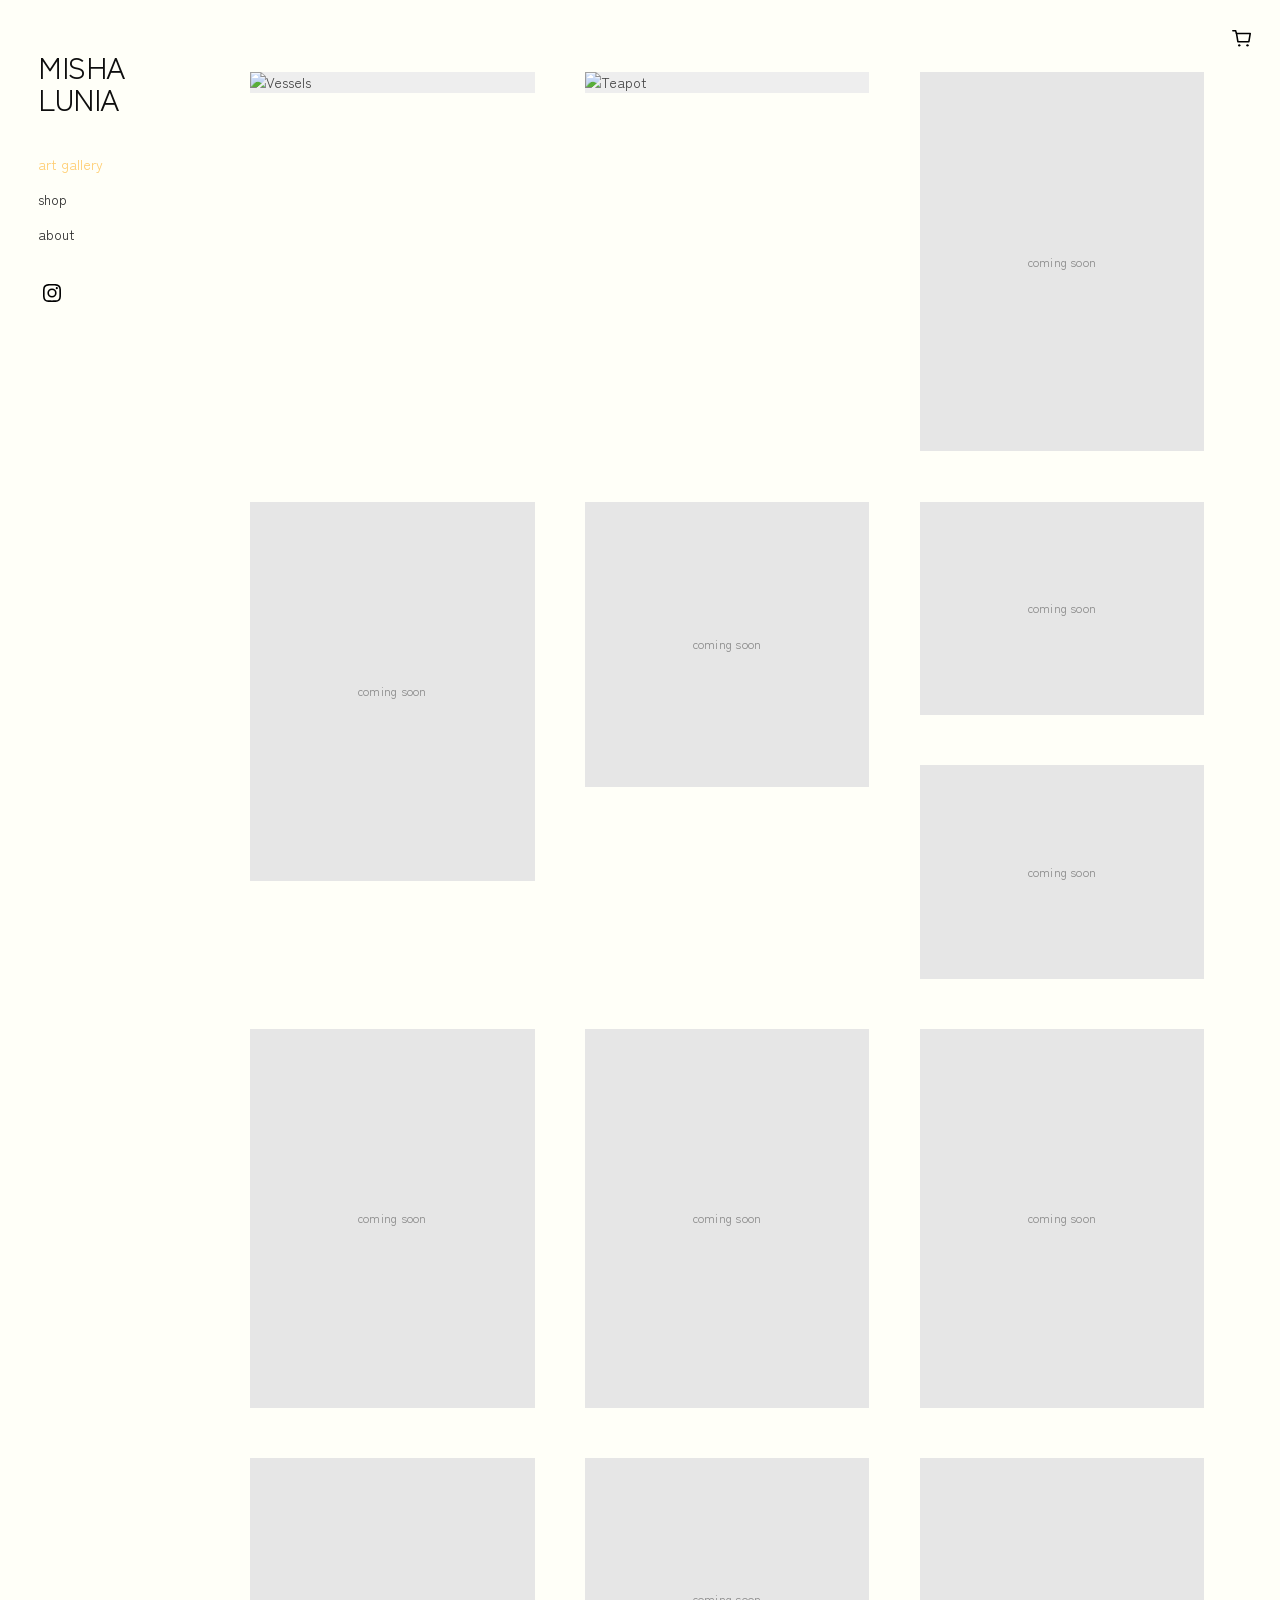
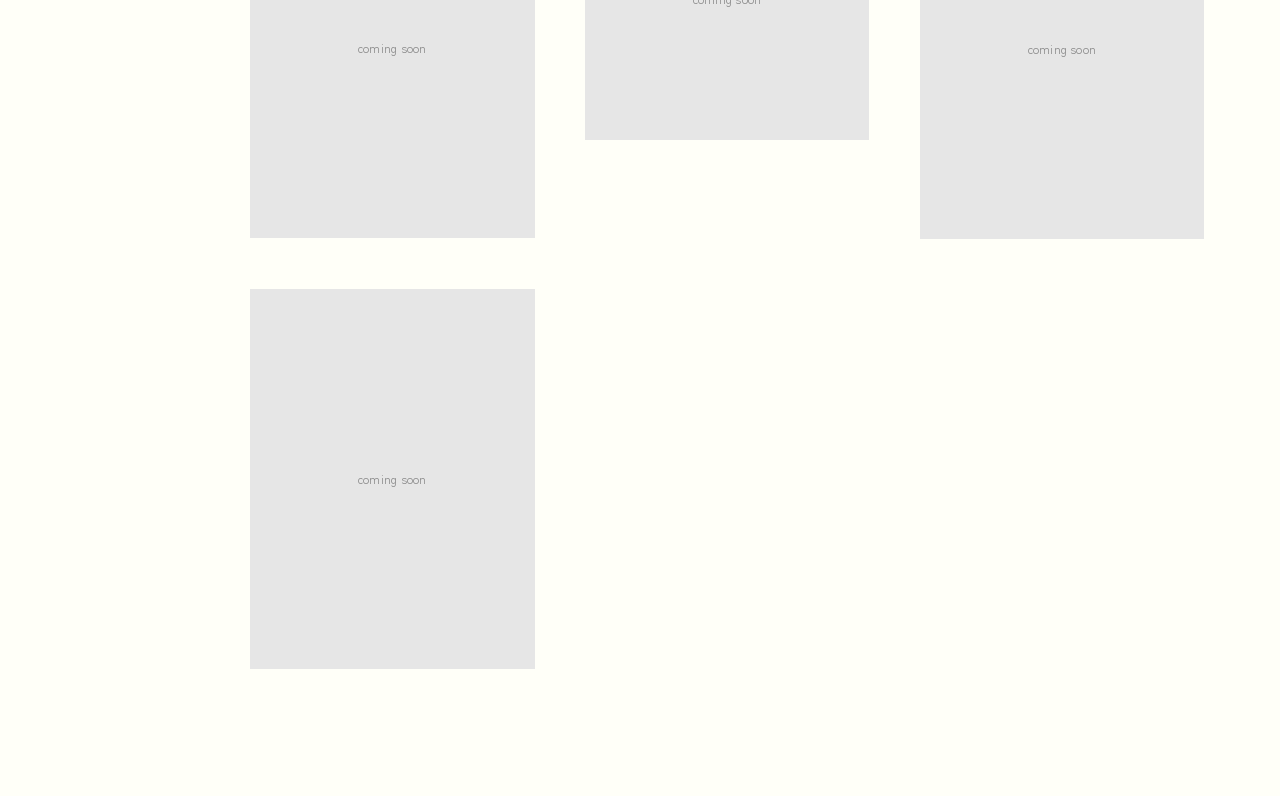
==== index.html @ adcb467d "Switch to Zen Kaku Gothic, stack the name, and loosen page spacing. Co-authored-by: Cursor <cursorag" ====
<!DOCTYPE html>
<html lang="en">
<head>
  <meta charset="utf-8" />
  <meta name="viewport" content="width=device-width, initial-scale=1" />
  <title>art gallery</title>
  <meta name="description" content="Artist site: art gallery, shop, and about." />
  <link rel="icon" href="images/favicon.png?v=2" type="image/png" />
  <link rel="stylesheet" href="css/style.css" />
  
</head>
<body class="gallery">
  <div class="site">
    <aside class="mobile-bar">
      <a href="index.html" class="logo">MISHA<br />LUNIA</a>
      <button class="hamburger" aria-label="Menu"><span></span></button>
    </aside>
    <button type="button" class="cart-btn" aria-label="Cart">
      <svg xmlns="http://www.w3.org/2000/svg" viewBox="0 0 24 24" aria-hidden="true"><path fill="none" stroke="currentColor" stroke-width="1.7" stroke-linejoin="round" d="M6 7h15l-1.5 9h-12z"/><path fill="none" stroke="currentColor" stroke-width="1.7" stroke-linecap="round" d="M6 7 5 4H2"/><circle cx="9" cy="20" r="1.3" fill="currentColor"/><circle cx="18" cy="20" r="1.3" fill="currentColor"/></svg>
    </button>
    <header class="nav-wrapper">
      <a href="index.html" class="logo">MISHA<br />LUNIA</a>
      <nav id="menu">
        <ul>
        <li class="item selected"><a href="index.html">art gallery</a></li>
        <li class="item"><a href="shop.html">shop</a></li>
        <li class="item"><a href="about.html">about</a></li>
        </ul>
      </nav>
      <div id="social" class="social_icons">
        <ul>
          <li><a class="social-icon-link" href="https://www.instagram.com/mishaisnotdeadyet/" target="_blank" rel="noopener" aria-label="Instagram"><svg xmlns="http://www.w3.org/2000/svg" viewBox="0 0 24 24" class="social-icon" aria-hidden="true"><path fill="currentColor" d="M12 2.163c3.204 0 3.584.012 4.85.07 3.252.148 4.771 1.691 4.919 4.919.058 1.265.069 1.645.069 4.849 0 3.205-.012 3.584-.069 4.849-.149 3.225-1.664 4.771-4.919 4.919-1.266.058-1.644.07-4.85.07-3.204 0-3.584-.012-4.849-.07-3.26-.149-4.771-1.699-4.919-4.92-.058-1.265-.07-1.644-.07-4.849 0-3.204.013-3.583.07-4.849.149-3.227 1.664-4.771 4.919-4.919 1.266-.057 1.645-.069 4.849-.069zM12 0C8.741 0 8.333.014 7.053.072 2.695.272.273 2.69.073 7.052.014 8.333 0 8.741 0 12c0 3.259.014 3.668.072 4.948.2 4.358 2.618 6.78 6.98 6.98C8.333 23.986 8.741 24 12 24c3.259 0 3.668-.014 4.948-.072 4.354-.2 6.782-2.618 6.979-6.98.059-1.28.073-1.689.073-4.948 0-3.259-.014-3.667-.072-4.947-.196-4.354-2.617-6.78-6.979-6.98C15.668.014 15.259 0 12 0zm0 5.838a6.162 6.162 0 100 12.324 6.162 6.162 0 000-12.324zM12 16a4 4 0 110-8 4 4 0 010 8zm6.406-11.845a1.44 1.44 0 100 2.881 1.44 1.44 0 000-2.881z"/></svg></a></li>
        </ul>
      </div>
    </header>
    <main id="content">
      <!-- TODO: replace black placeholders with real photos. Then make each
           .asset a clickable image again so the lightbox opens. -->
      <div class="masonry">
        <!-- GALLERY_START -->
        <a class="asset" href="work/vessels.html"><img src="images/gallery/vessels.png" alt="Vessels" /></a>
        <a class="asset" href="work/teapot.html"><img src="images/gallery/teapot.png" alt="Teapot" /></a>
        <div class="asset"><span class="black" style="aspect-ratio: 700 / 933"></span></div>
        <div class="asset"><span class="black" style="aspect-ratio: 700 / 933"></span></div>
        <div class="asset"><span class="black" style="aspect-ratio: 700 / 701"></span></div>
        <div class="asset"><span class="black" style="aspect-ratio: 700 / 525"></span></div>
        <div class="asset"><span class="black" style="aspect-ratio: 700 / 525"></span></div>
        <div class="asset"><span class="black" style="aspect-ratio: 700 / 933"></span></div>
        <div class="asset"><span class="black" style="aspect-ratio: 700 / 933"></span></div>
        <div class="asset"><span class="black" style="aspect-ratio: 700 / 933"></span></div>
        <div class="asset"><span class="black" style="aspect-ratio: 700 / 933"></span></div>
        <div class="asset"><span class="black" style="aspect-ratio: 700 / 693"></span></div>
        <div class="asset"><span class="black" style="aspect-ratio: 700 / 937"></span></div>
        <div class="asset"><span class="black" style="aspect-ratio: 700 / 933"></span></div>
        <!-- GALLERY_END -->
      </div>
    </main>
  </div>
  <div class="toast"></div>
  <script src="js/site.js"></script>
</body>
</html>
---- css/style.css ----
@import url("https://fonts.googleapis.com/css2?family=Zen+Kaku+Gothic+Antique:wght@400;500;700&family=Zen+Kaku+Gothic+New:wght@400;500;700&display=swap");

:root {
  --hover: #ffcd70;
  --muted: #6a6a6a;
  --text: #444;
  --logo: #0e0e0e;
  --icon: #c6c6c6;
  --sidebar: 250px;
  --bg: #fffff8;
  --font-body: "Zen Kaku Gothic New", "Avenir Next", Avenir, Helvetica, Arial, sans-serif;
  --font-heading: "Zen Kaku Gothic Antique", "Avenir Next", Avenir, Helvetica, Arial, sans-serif;
}

*,
*::before,
*::after {
  box-sizing: border-box;
  margin: 0;
  padding: 0;
}

html,
body {
  background: var(--bg);
  color: var(--text);
  font-family: var(--font-body);
  font-size: 14px;
  line-height: 1.5;
  min-height: 100%;
}

img {
  max-width: 100%;
  height: auto;
  display: block;
  vertical-align: middle;
}

a {
  color: var(--text);
  text-decoration: none;
}

a:hover {
  color: var(--hover);
}

.site {
  min-height: 100vh;
}

.nav-wrapper {
  position: fixed;
  left: 0;
  top: 0;
  width: var(--sidebar);
  height: 100vh;
  overflow: auto;
  padding: 4% 40px 60px 3%;
  background: var(--bg);
  z-index: 20;
}

.logo {
  font-family: var(--font-heading);
  font-size: 30px;
  font-weight: 400;
  color: var(--logo);
  letter-spacing: -0.5px;
  display: block;
  margin-bottom: 32px;
  line-height: 1.05;
  text-decoration: none;
}

.logo:hover {
  color: var(--logo);
}

h1,
h2,
h3,
.page-heading,
.product-card .name,
.piece-info h2 {
  font-family: var(--font-heading);
}

#menu {
  margin-top: 32px;
}

#menu ul {
  list-style: none;
}

#menu a {
  display: inline-block;
  color: #2c2c2c;
  font-weight: 400;
  font-size: 14px;
  line-height: 2;
  padding: 0.25em 0.4em 0.25em 0;
  text-decoration: none;
}

#menu a:hover,
#menu a:focus,
#menu li.selected a {
  color: var(--hover);
}

.social_icons {
  margin-top: 28px;
}

.social_icons ul {
  list-style: none;
  display: flex;
  align-items: center;
  gap: 2px;
}

.social-icon-link {
  display: flex;
  align-items: center;
  justify-content: center;
  width: 28px;
  height: 28px;
  color: #000;
}

.social-icon-link:hover {
  color: var(--hover);
}

.social-icon {
  width: 18px;
  height: 18px;
  display: block;
  overflow: visible;
}

#share_button a {
  font-family: Helvetica, Arial, sans-serif;
  font-size: 14px;
  text-transform: lowercase;
  color: var(--icon);
  padding: 0 6px;
  text-decoration: none;
}

#share_button a:hover {
  color: var(--hover);
}

.post_text {
  margin-top: 12px;
  width: 150px;
  color: var(--muted);
  font-size: 12px;
  line-height: 1.2;
}

#content {
  margin-left: var(--sidebar);
  padding: 4% 2% 6% 0;
  min-height: 100vh;
}

.store #content {
  padding-top: 64px;
}

body.content:not(.work) #content {
  padding-top: 80px;
}

body.work #content {
  padding-top: 36px;
}

body.gallery #content {
  padding-top: 72px;
}

.masonry {
  position: relative;
}

.asset {
  width: 33.333%;
  float: left;
  padding: 0 5% 5% 0;
  display: block;
  cursor: default;
  color: inherit;
  text-decoration: none;
}

.asset:has(img) {
  cursor: zoom-in;
}

.masonry::after {
  content: "";
  display: table;
  clear: both;
}

.asset img {
  width: 100%;
  background: #eee;
}

.asset .black {
  display: flex;
  align-items: center;
  justify-content: center;
  width: 100%;
  background: #e6e6e6;
  color: #888;
  font-size: 12px;
  letter-spacing: 0.02em;
}

.asset .black::after {
  content: "coming soon";
}

.piece-detail {
  scroll-margin-top: 72px;
  padding: 28px 2% 80px;
}

.piece-up {
  display: inline-block;
  background: none;
  border: 0;
  color: #2c2c2c;
  cursor: pointer;
  font-size: 14px;
  margin-bottom: 20px;
  padding: 0;
}

.piece-detail-inner {
  display: grid;
  grid-template-columns: 1.1fr 1fr;
  gap: 40px;
  align-items: start;
  max-width: 1100px;
}

.piece-detail-inner img {
  width: 100%;
}

.piece-info h2 {
  font-size: 22px;
  font-weight: 400;
  color: #111;
  margin-bottom: 12px;
}

.piece-info p {
  color: var(--text);
}

.work-page {
  max-width: 720px;
  margin: 0 auto;
  padding: 28px 16px 60px;
  text-align: center;
}

.work-page img {
  width: 72%;
  max-width: 520px;
  margin: 0 auto 20px;
}

.work-page h1 {
  font-size: 22px;
  font-weight: 400;
  color: #111;
  margin-bottom: 12px;
}

.work-page .work-copy {
  max-width: 520px;
  margin: 0 auto 32px;
}

.work-page .work-more {
  width: 72%;
  max-width: 520px;
  margin: 0 auto;
}

.work-page .work-more img {
  width: 100%;
  max-width: none;
  margin: 0;
  aspect-ratio: 3 / 4;
  object-fit: cover;
}

body.work .back-link {
  display: inline-block;
  margin: 0 0 8px 2%;
  text-align: left;
  font-size: 16px;
}

.work-more {
  display: grid;
  grid-template-columns: repeat(3, 1fr);
  gap: 16px;
}

.cart-btn {
  position: fixed;
  top: 18px;
  right: 18px;
  z-index: 40;
  width: 40px;
  height: 40px;
  display: flex;
  align-items: center;
  justify-content: center;
  padding: 0;
  border: 0;
  background: none;
  color: #000;
  cursor: pointer;
}

.cart-btn svg {
  width: 22px;
  height: 22px;
  display: block;
}

.cart-drawer-wrap {
  position: fixed;
  inset: 0;
  z-index: 80;
  pointer-events: none;
}

body.cart-open {
  overflow: hidden;
}

body.cart-open .cart-drawer-wrap {
  pointer-events: auto;
}

.cart-backdrop {
  position: absolute;
  inset: 0;
  background: rgba(0, 0, 0, 0.28);
  opacity: 0;
  transition: opacity 0.2s ease;
}

body.cart-open .cart-backdrop {
  opacity: 1;
}

.cart-drawer {
  position: absolute;
  top: 0;
  right: 0;
  width: min(380px, 100%);
  height: 100%;
  background: var(--bg);
  box-shadow: -8px 0 24px rgba(0, 0, 0, 0.08);
  transform: translateX(100%);
  transition: transform 0.22s ease;
  display: flex;
  flex-direction: column;
  padding: 22px 24px 32px;
}

body.cart-open .cart-drawer {
  transform: translateX(0);
}

.cart-drawer-head {
  display: flex;
  align-items: center;
  justify-content: space-between;
  margin-bottom: 36px;
}

.cart-drawer h2 {
  font-size: 18px;
  font-weight: 400;
  color: #111;
}

.cart-close {
  position: relative;
  width: 36px;
  height: 36px;
  border: 0;
  background: transparent;
  cursor: pointer;
}

.cart-close::before,
.cart-close::after {
  content: "";
  position: absolute;
  top: 17px;
  left: 8px;
  width: 20px;
  height: 2px;
  background: #8b8b8b;
}

.cart-close::before {
  transform: rotate(45deg);
}

.cart-close::after {
  transform: rotate(-45deg);
}

.cart-empty {
  color: var(--muted);
  font-size: 14px;
  text-align: center;
  margin-top: 48px;
}

.mobile-bar {
  display: none;
}

.hamburger {
  width: 40px;
  height: 40px;
  position: relative;
  cursor: pointer;
  background: none;
  border: none;
  flex-shrink: 0;
}

.hamburger span,
.hamburger::before,
.hamburger::after {
  content: "";
  position: absolute;
  left: 9px;
  width: 22px;
  height: 2px;
  background: #222;
}

.hamburger span {
  top: 19px;
}

.hamburger::before {
  top: 13px;
}

.hamburger::after {
  top: 25px;
}

body.menu-open .hamburger span {
  opacity: 0;
}

body.menu-open .hamburger::before {
  top: 19px;
  transform: rotate(45deg);
}

body.menu-open .hamburger::after {
  top: 19px;
  transform: rotate(-45deg);
}

/* Lightbox */
html.lightbox-active,
html.lightbox-active body {
  overflow: hidden;
}

.lightbox {
  display: none;
  position: fixed;
  inset: 0;
  background: rgba(251, 250, 248, 0.96);
  z-index: 100;
  align-items: center;
  justify-content: center;
  padding: 48px 24px 80px;
}

.lightbox.open {
  display: flex;
}

.lightbox img {
  max-width: min(92vw, 1100px);
  max-height: calc(100vh - 140px);
  width: auto;
  height: auto;
  object-fit: contain;
}

.lightbox .caption {
  position: absolute;
  left: 0;
  right: 0;
  bottom: 18px;
  text-align: center;
  color: var(--text);
  font-size: 13px;
  line-height: 1.4;
  padding: 0 24px;
}

.lightbox .caption p {
  margin: 0;
}

.lightbox .close {
  position: absolute;
  top: 16px;
  right: 20px;
  width: 36px;
  height: 36px;
  border: 0;
  background: transparent;
  cursor: pointer;
}

.lightbox .close::before,
.lightbox .close::after {
  content: "";
  position: absolute;
  top: 17px;
  left: 8px;
  width: 20px;
  height: 2px;
  background: #8b8b8b;
}

.lightbox .close::before {
  transform: rotate(45deg);
}

.lightbox .close::after {
  transform: rotate(-45deg);
}

.lightbox .nav-btn {
  position: absolute;
  top: 50%;
  transform: translateY(-50%);
  width: 44px;
  height: 44px;
  border: 0;
  background: transparent;
  cursor: pointer;
  color: #8b8b8b;
  font-size: 36px;
  line-height: 1;
}

.lightbox .prev {
  left: 8px;
}

.lightbox .next {
  right: 8px;
}

/* About */
.about-hero {
  display: grid;
  grid-template-columns: 1fr 1.25fr;
  gap: 32px;
  align-items: start;
  margin-bottom: 40px;
}

.about-hero h2 {
  color: #111;
  font-size: 16px;
  font-weight: 400;
  margin-bottom: 12px;
}

.about-hero p {
  margin-bottom: 12px;
}

.about-hero img {
  width: 100%;
  max-width: 420px;
}

.cv h3,
.cv p b,
.cv strong {
  color: #111;
  font-weight: 400;
}

.cv p {
  margin-bottom: 8px;
}

.cv .year {
  margin-top: 14px;
  font-weight: 600;
}

.cv .section {
  margin-top: 32px;
}

.cv-rule {
  border: 0;
  text-align: center;
  color: #ccc;
  letter-spacing: 0.2em;
  margin: 0 0 28px;
}

/* Classes */
.collection-tabs {
  display: flex;
  justify-content: center;
  gap: 12px;
  list-style: none;
  margin: 0 0 28px 2%;
  flex-wrap: wrap;
}

.collection-tabs a {
  font-family: var(--font-heading);
  font-size: 22px;
  color: #444;
  padding: 8px 12px;
}

.collection-tabs a:hover,
.collection-tabs a.active {
  color: var(--hover);
}

.product-grid {
  display: grid;
  grid-template-columns: repeat(auto-fill, minmax(220px, 280px));
  gap: 28px 18px;
  padding: 0 2% 40px;
}

.page-heading {
  font-size: 26px;
  font-weight: 400;
  color: #2c2c2c;
  text-align: center;
  padding: 0 2% 32px;
  margin: 0;
  line-height: 1.2;
  text-transform: none;
}

.product-card {
  text-align: center;
  color: inherit;
}

.product-card img {
  width: 100%;
  margin: 0 auto 12px;
}

.product-card .name {
  font-size: 22px;
  font-weight: 400;
  color: #2c2c2c;
  line-height: 1.3;
}

.product-card .price {
  font-size: 16px;
  color: #444;
  margin-top: 4px;
}

.product-card .stock-out {
  color: #c41212;
  font-size: 13px;
  margin-top: 4px;
}

.product-detail {
  display: grid;
  grid-template-columns: 1.1fr 1fr;
  gap: 40px;
  padding: 0 2% 40px;
  max-width: 1100px;
}

.product-detail img {
  width: 100%;
}

.product-info h1 {
  font-size: 24px;
  font-weight: 400;
  color: #111;
  margin-bottom: 8px;
  line-height: 1.3;
}

.product-info .price {
  font-size: 20px;
  margin-bottom: 18px;
}

.qty-row {
  display: flex;
  align-items: center;
  gap: 10px;
  margin-bottom: 16px;
}

.qty-row select {
  padding: 6px 8px;
  font-family: inherit;
}

.add-cart {
  display: inline-block;
  padding: 10px 22px;
  border: 1px solid rgba(68, 68, 68, 0.2);
  border-radius: 24px;
  background: var(--bg);
  font-family: inherit;
  font-size: 14px;
  cursor: pointer;
  color: #444;
}

.add-cart:hover {
  border-color: rgba(68, 68, 68, 0.8);
  background: rgba(68, 68, 68, 0.05);
  color: #444;
}

.product-copy {
  max-width: none;
  margin: 0 0 18px;
}

.product-copy p {
  margin-bottom: 10px;
}

.back-link {
  display: inline-block;
  margin: 0 0 20px 2%;
  color: #444;
}

body.product .back-link {
  font-size: 16px;
}

.toast {
  position: fixed;
  left: 50%;
  bottom: 28px;
  transform: translateX(-50%);
  background: #c41212;
  color: #fff;
  padding: 10px 16px;
  font-size: 13px;
  z-index: 200;
  display: none;
}

.toast.show {
  display: block;
}

@media (max-width: 1100px) {
  .asset {
    width: 50%;
  }

  .product-grid {
    grid-template-columns: repeat(auto-fill, minmax(200px, 260px));
  }
}

@media (max-width: 767px) {
  .nav-wrapper {
    display: none;
    width: 100%;
    height: auto;
    max-height: calc(100vh - 56px);
    position: fixed;
    top: 56px;
    left: 0;
    overflow-y: auto;
    padding: 4px 24px 20px;
    border-bottom: 1px solid #eee;
  }

  body.menu-open .nav-wrapper {
    display: block;
  }

  .nav-wrapper > .logo {
    display: none;
  }

  #menu {
    margin-top: 0;
  }

  .mobile-bar {
    display: flex;
    align-items: center;
    justify-content: space-between;
    padding: 8px 8px 8px 16px;
    min-height: 56px;
    position: sticky;
    top: 0;
    background: var(--bg);
    z-index: 30;
  }

  .mobile-bar .logo {
    font-size: 18px;
    margin: 0;
    padding-right: 8px;
  }

  .mobile-bar .hamburger {
    margin-right: 48px;
  }

  .cart-btn {
    top: 8px;
    right: 8px;
    z-index: 41;
  }

  #content {
    margin-left: 0;
    padding: 12px 12px 48px;
  }

  .asset {
    width: 100%;
    padding: 0 0 16px;
    float: none;
  }

  .about-hero,
  .product-detail,
  .piece-detail-inner {
    grid-template-columns: 1fr;
  }

  .product-detail img {
    width: 70%;
    max-width: 260px;
    margin: 0 auto 16px;
  }

  .product-grid {
    grid-template-columns: repeat(auto-fill, minmax(160px, 1fr));
    gap: 16px 12px;
  }

  .work-more {
    grid-template-columns: 1fr 1fr;
  }

  .work-page img,
  .work-page .work-more {
    width: 86%;
  }

  .collection-tabs a {
    font-size: 16px;
  }
}
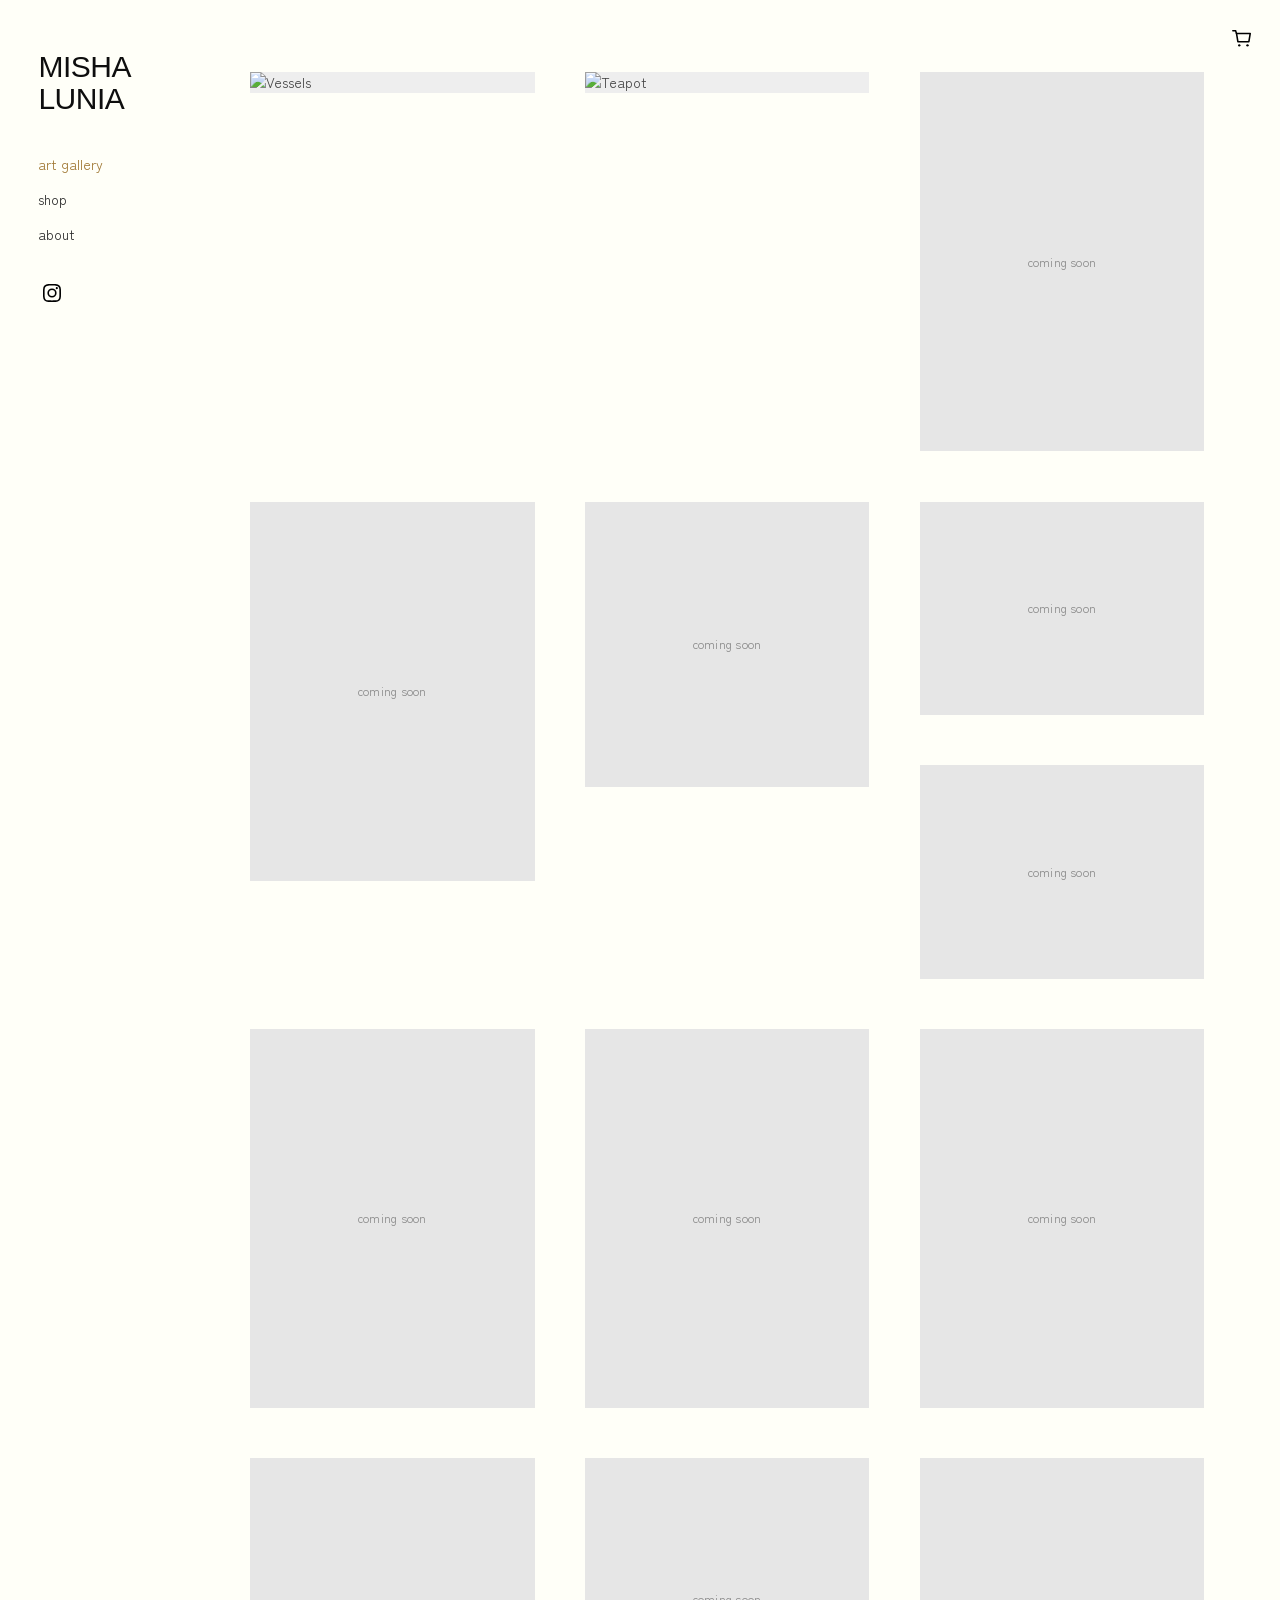
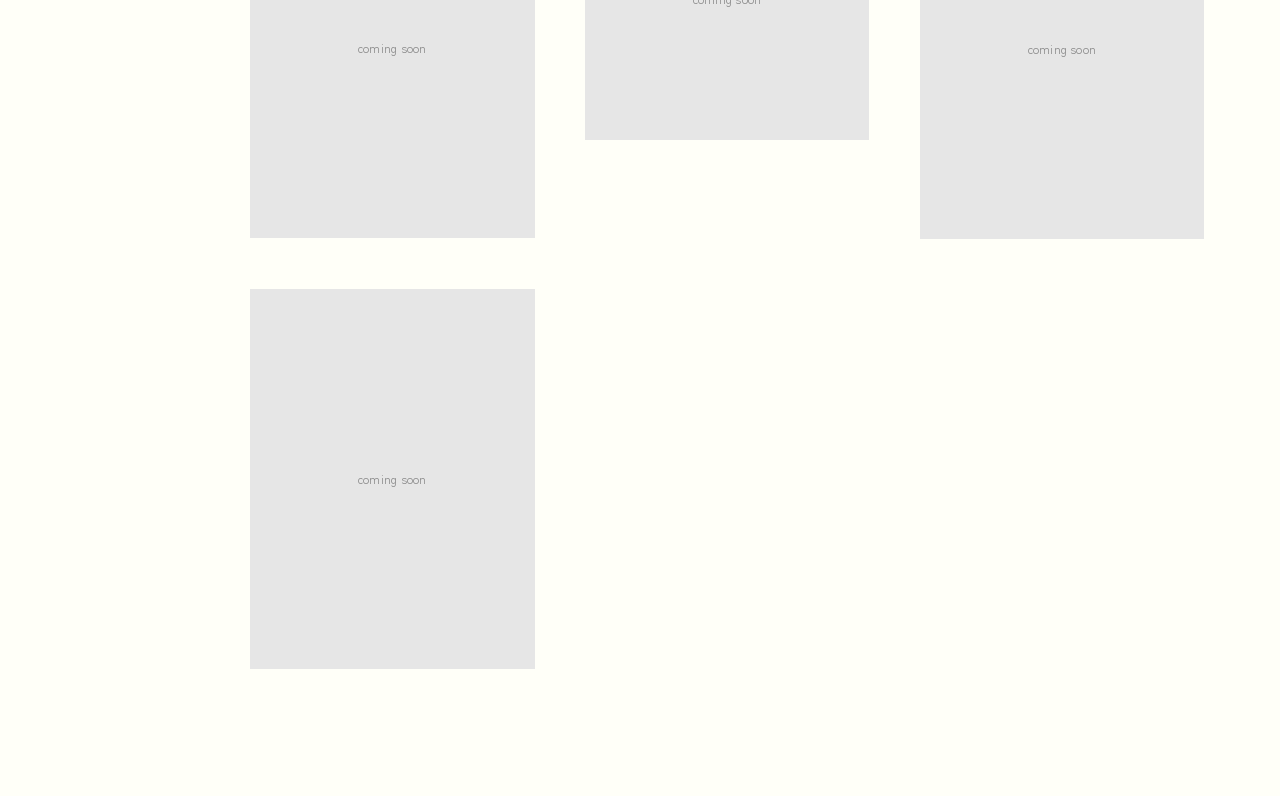
==== commit 7bb84ff4: "Lay out work pages with copy beside the photo and refine About and type. Co-authored-by: Cursor <cur" ====
--- a/index.html
+++ b/index.html
@@ -12,14 +12,14 @@
 <body class="gallery">
   <div class="site">
     <aside class="mobile-bar">
-      <a href="index.html" class="logo">MISHA<br />LUNIA</a>
+      <a href="index.html" class="logo">MISHA<span class="logo-break"></span>LUNIA</a>
       <button class="hamburger" aria-label="Menu"><span></span></button>
     </aside>
     <button type="button" class="cart-btn" aria-label="Cart">
       <svg xmlns="http://www.w3.org/2000/svg" viewBox="0 0 24 24" aria-hidden="true"><path fill="none" stroke="currentColor" stroke-width="1.7" stroke-linejoin="round" d="M6 7h15l-1.5 9h-12z"/><path fill="none" stroke="currentColor" stroke-width="1.7" stroke-linecap="round" d="M6 7 5 4H2"/><circle cx="9" cy="20" r="1.3" fill="currentColor"/><circle cx="18" cy="20" r="1.3" fill="currentColor"/></svg>
     </button>
     <header class="nav-wrapper">
-      <a href="index.html" class="logo">MISHA<br />LUNIA</a>
+      <a href="index.html" class="logo">MISHA<span class="logo-break"></span>LUNIA</a>
       <nav id="menu">
         <ul>
         <li class="item selected"><a href="index.html">art gallery</a></li>
--- a/css/style.css
+++ b/css/style.css
@@ -1,7 +1,7 @@
 @import url("https://fonts.googleapis.com/css2?family=Zen+Kaku+Gothic+Antique:wght@400;500;700&family=Zen+Kaku+Gothic+New:wght@400;500;700&display=swap");
 
 :root {
-  --hover: #ffcd70;
+  --hover: #a07834;
   --muted: #6a6a6a;
   --text: #444;
   --logo: #0e0e0e;
@@ -65,7 +65,7 @@
 .logo {
   font-family: var(--font-heading);
   font-size: 30px;
-  font-weight: 400;
+  font-weight: 500;
   color: var(--logo);
   letter-spacing: -0.5px;
   display: block;
@@ -76,6 +76,10 @@
 
 .logo:hover {
   color: var(--logo);
+}
+
+.logo-break {
+  display: block;
 }
 
 h1,
@@ -269,18 +273,27 @@
 }
 
 .work-page {
-  max-width: 720px;
-  margin: 0 auto;
-  padding: 28px 16px 60px;
-  text-align: center;
-}
-
-.work-page img {
-  width: 72%;
+  max-width: 960px;
+  margin: 0;
+  padding: 28px 2% 60px 0;
+  text-align: left;
+}
+
+.work-layout {
+  display: grid;
+  grid-template-columns: minmax(0, 1.05fr) minmax(0, 0.95fr);
+  gap: 28px 32px;
+  align-items: start;
+  margin-bottom: 28px;
+}
+
+.work-page .work-hero {
+  width: 100%;
   max-width: 520px;
-  margin: 0 auto 20px;
-}
-
+  margin: 0;
+}
+
+.work-info h1,
 .work-page h1 {
   font-size: 22px;
   font-weight: 400;
@@ -289,14 +302,23 @@
 }
 
 .work-page .work-copy {
-  max-width: 520px;
-  margin: 0 auto 32px;
-}
-
-.work-page .work-more {
-  width: 72%;
-  max-width: 520px;
-  margin: 0 auto;
+  max-width: none;
+  margin: 0;
+}
+
+.work-process {
+  margin-top: 8px;
+}
+
+.work-process h2 {
+  font-family: var(--font-heading);
+  font-size: 16px;
+  font-weight: 400;
+  color: #111;
+  margin: 0 0 14px;
+  display: inline-block;
+  border-bottom: 1px solid #111;
+  padding-bottom: 2px;
 }
 
 .work-page .work-more img {
@@ -316,8 +338,8 @@
 
 .work-more {
   display: grid;
-  grid-template-columns: repeat(3, 1fr);
-  gap: 16px;
+  grid-template-columns: repeat(auto-fill, minmax(140px, 180px));
+  gap: 12px;
 }
 
 .cart-btn {
@@ -608,6 +630,7 @@
 .about-hero img {
   width: 100%;
   max-width: 420px;
+  border: 1px solid rgba(68, 68, 68, 0.22);
 }
 
 .cv h3,
@@ -774,7 +797,7 @@
 .back-link {
   display: inline-block;
   margin: 0 0 20px 2%;
-  color: #444;
+  color: #5a5a5a;
 }
 
 body.product .back-link {
@@ -850,6 +873,15 @@
     font-size: 18px;
     margin: 0;
     padding-right: 8px;
+    white-space: nowrap;
+  }
+
+  .mobile-bar .logo-break {
+    display: inline;
+  }
+
+  .mobile-bar .logo-break::before {
+    content: " ";
   }
 
   .mobile-bar .hamburger {
@@ -894,9 +926,13 @@
     grid-template-columns: 1fr 1fr;
   }
 
+  .work-layout {
+    grid-template-columns: 1fr;
+  }
+
   .work-page img,
   .work-page .work-more {
-    width: 86%;
+    width: 100%;
   }
 
   .collection-tabs a {
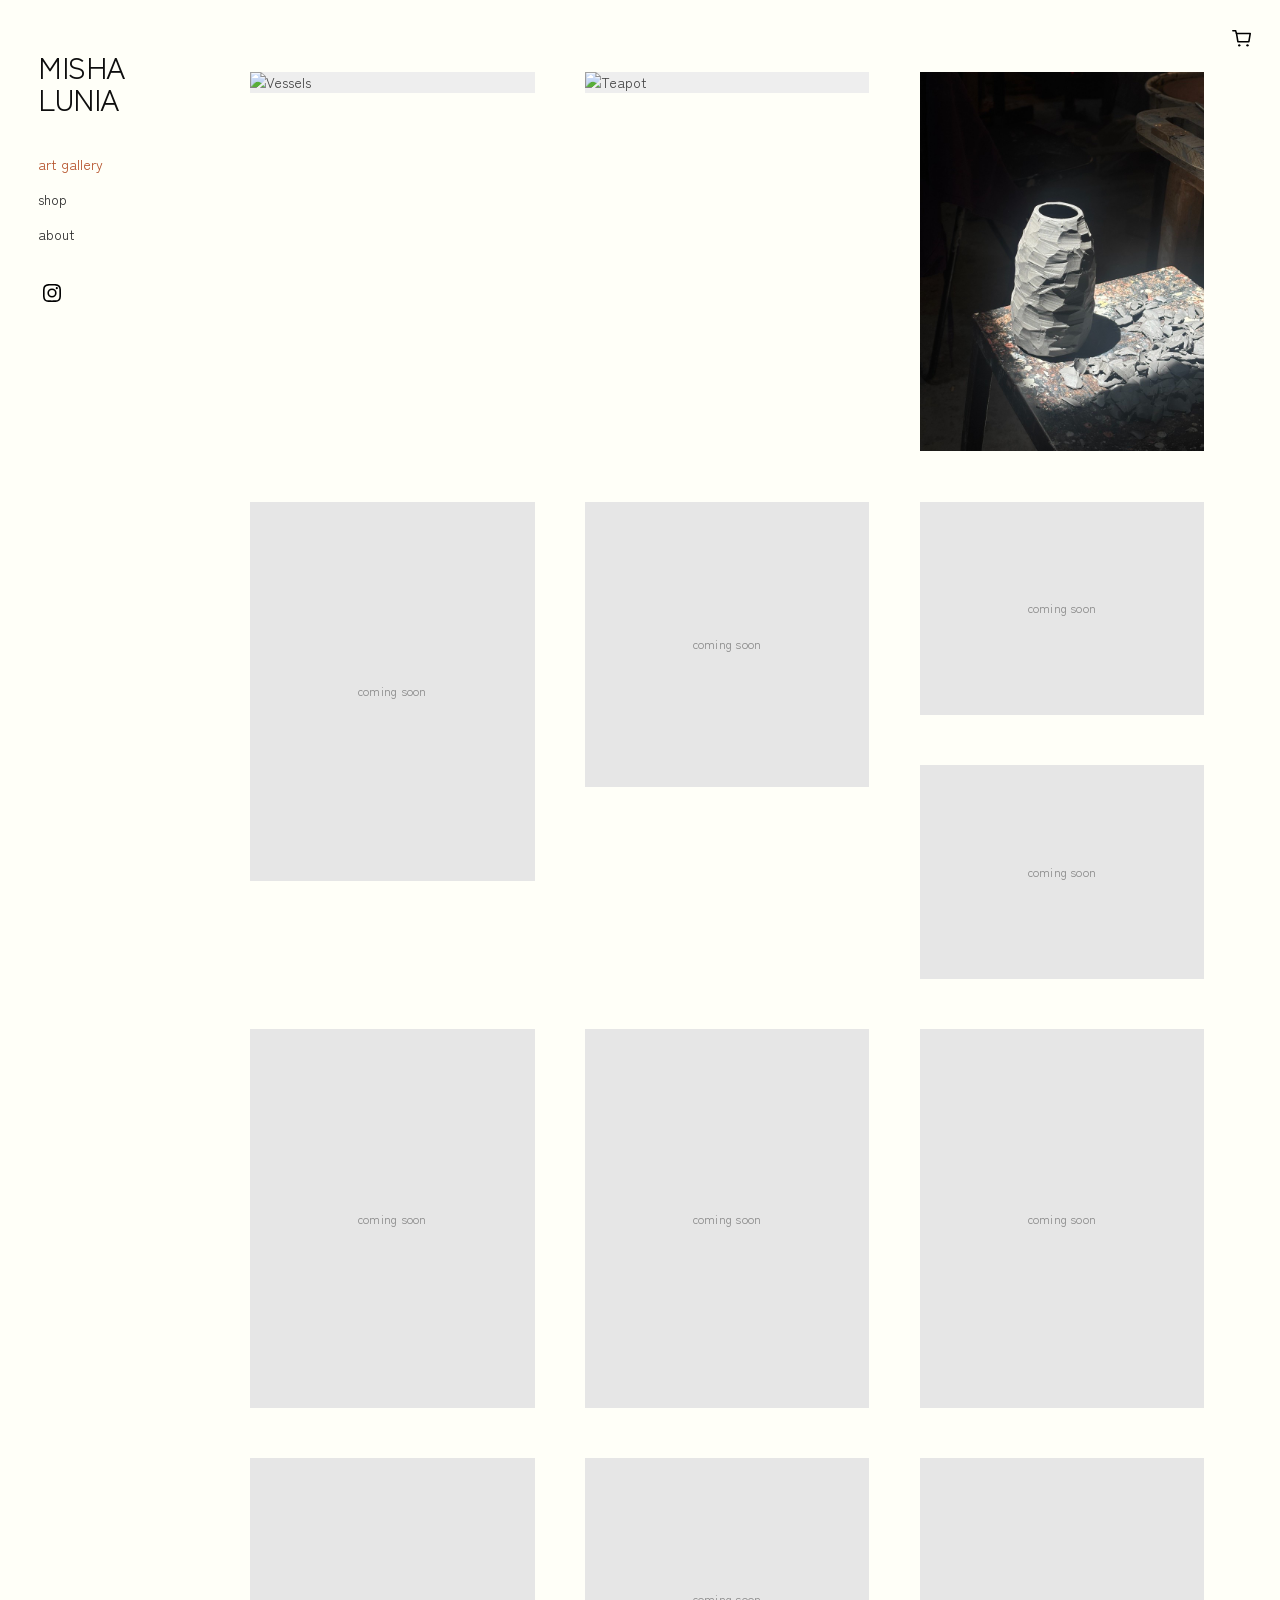
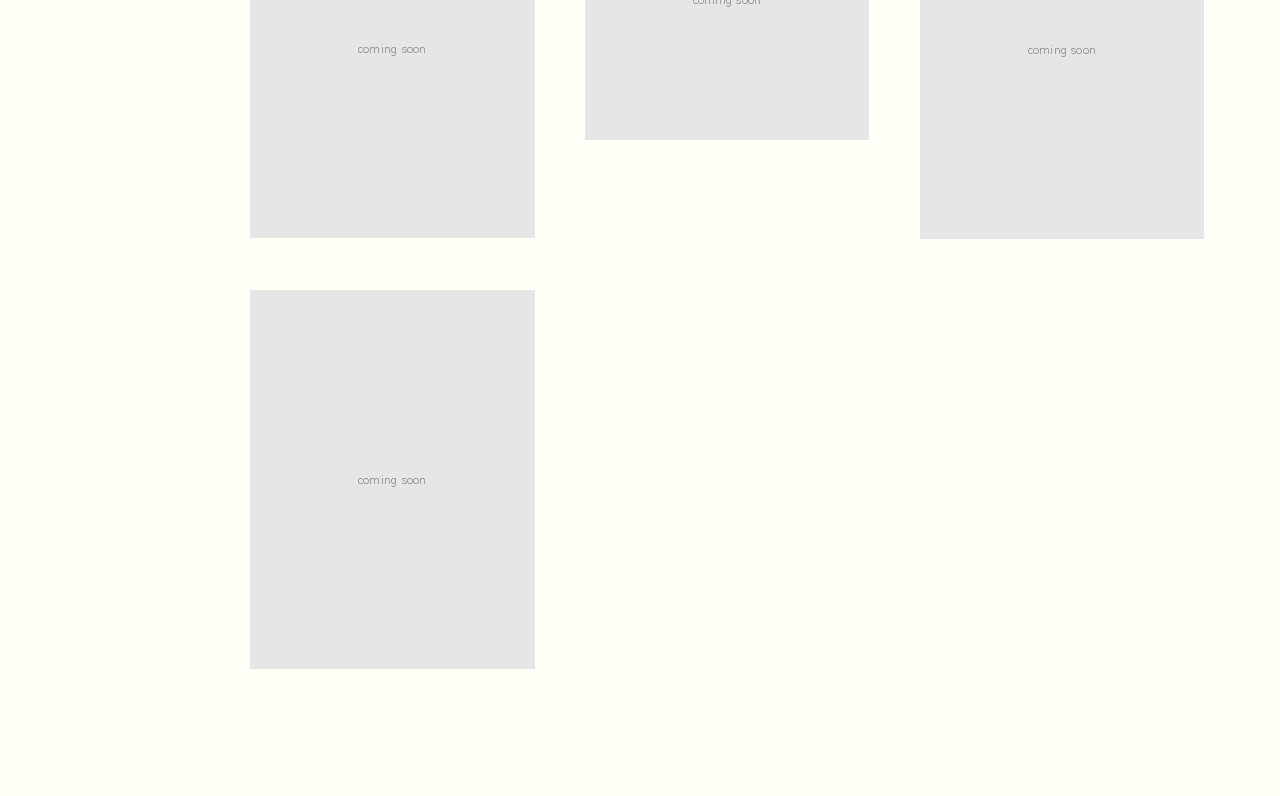
==== commit 6bd5b313: "Add a faceted vessel to the gallery and tighten Vessels and mug copy. Co-authored-by: Cursor <cursor" ====
--- a/index.html
+++ b/index.html
@@ -40,7 +40,7 @@
         <!-- GALLERY_START -->
         <a class="asset" href="work/vessels.html"><img src="images/gallery/vessels.png" alt="Vessels" /></a>
         <a class="asset" href="work/teapot.html"><img src="images/gallery/teapot.png" alt="Teapot" /></a>
-        <div class="asset"><span class="black" style="aspect-ratio: 700 / 933"></span></div>
+        <a class="asset" href="work/faceted-vessel.html"><img src="images/gallery/faceted-vessel.jpg" alt="Faceted vessel" /></a>
         <div class="asset"><span class="black" style="aspect-ratio: 700 / 933"></span></div>
         <div class="asset"><span class="black" style="aspect-ratio: 700 / 701"></span></div>
         <div class="asset"><span class="black" style="aspect-ratio: 700 / 525"></span></div>
--- a/css/style.css
+++ b/css/style.css
@@ -1,7 +1,7 @@
 @import url("https://fonts.googleapis.com/css2?family=Zen+Kaku+Gothic+Antique:wght@400;500;700&family=Zen+Kaku+Gothic+New:wght@400;500;700&display=swap");
 
 :root {
-  --hover: #a07834;
+  --hover: #b5522a;
   --muted: #6a6a6a;
   --text: #444;
   --logo: #0e0e0e;
@@ -65,7 +65,7 @@
 .logo {
   font-family: var(--font-heading);
   font-size: 30px;
-  font-weight: 500;
+  font-weight: 400;
   color: var(--logo);
   letter-spacing: -0.5px;
   display: block;
@@ -307,18 +307,19 @@
 }
 
 .work-process {
-  margin-top: 8px;
+  margin-top: 36px;
+  padding-top: 22px;
+  border-top: 1px solid rgba(68, 68, 68, 0.14);
 }
 
 .work-process h2 {
   font-family: var(--font-heading);
-  font-size: 16px;
+  font-size: 13px;
   font-weight: 400;
   color: #111;
-  margin: 0 0 14px;
-  display: inline-block;
-  border-bottom: 1px solid #111;
-  padding-bottom: 2px;
+  margin: 0 0 16px;
+  letter-spacing: 0.14em;
+  text-transform: uppercase;
 }
 
 .work-page .work-more img {
@@ -327,19 +328,20 @@
   margin: 0;
   aspect-ratio: 3 / 4;
   object-fit: cover;
+  border: 1px solid rgba(68, 68, 68, 0.16);
 }
 
 body.work .back-link {
   display: inline-block;
   margin: 0 0 8px 2%;
   text-align: left;
-  font-size: 16px;
+  font-size: 15.5px;
 }
 
 .work-more {
   display: grid;
-  grid-template-columns: repeat(auto-fill, minmax(140px, 180px));
-  gap: 12px;
+  grid-template-columns: repeat(4, 1fr);
+  gap: 10px;
 }
 
 .cart-btn {
@@ -610,7 +612,7 @@
 /* About */
 .about-hero {
   display: grid;
-  grid-template-columns: 1fr 1.25fr;
+  grid-template-columns: 1.15fr 1fr;
   gap: 32px;
   align-items: start;
   margin-bottom: 40px;
@@ -629,7 +631,7 @@
 
 .about-hero img {
   width: 100%;
-  max-width: 420px;
+  max-width: 300px;
   border: 1px solid rgba(68, 68, 68, 0.22);
 }
 
@@ -798,10 +800,11 @@
   display: inline-block;
   margin: 0 0 20px 2%;
   color: #5a5a5a;
+  font-size: 15.5px;
 }
 
 body.product .back-link {
-  font-size: 16px;
+  font-size: 15.5px;
 }
 
 .toast {
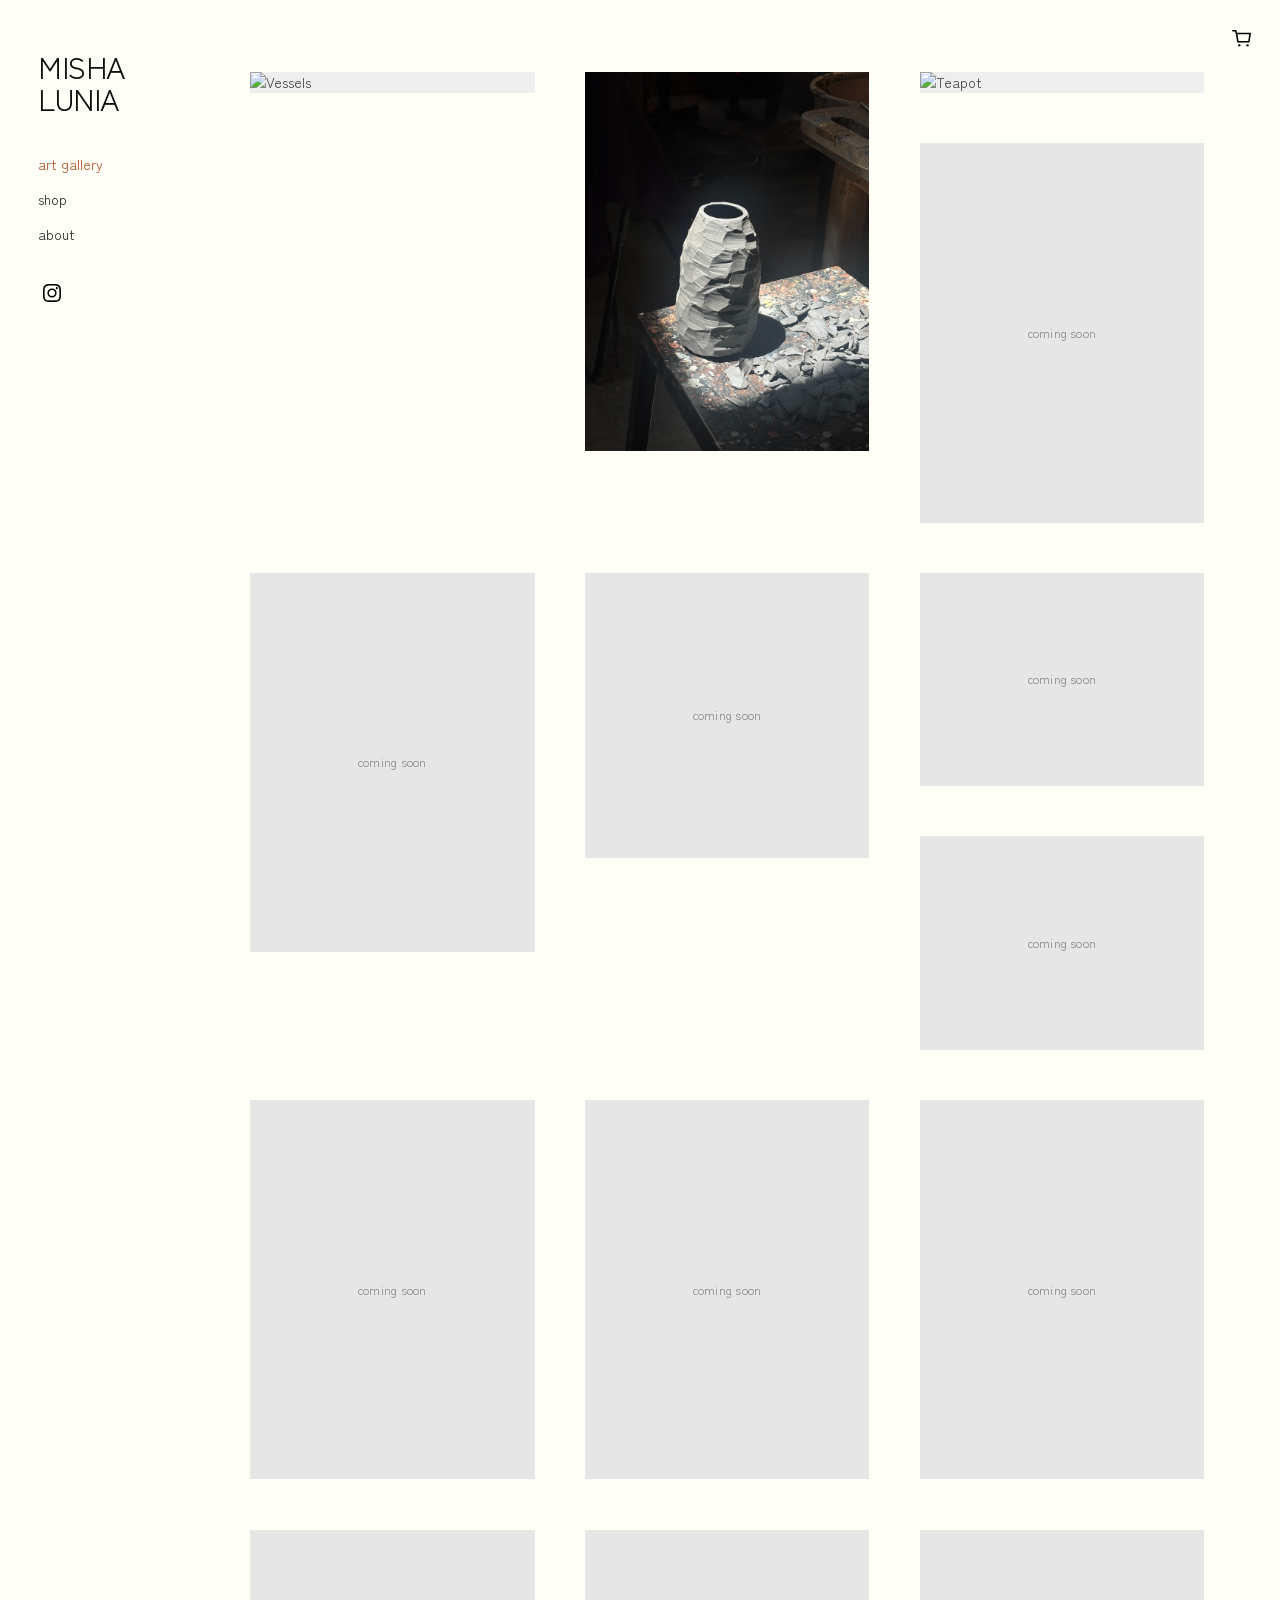
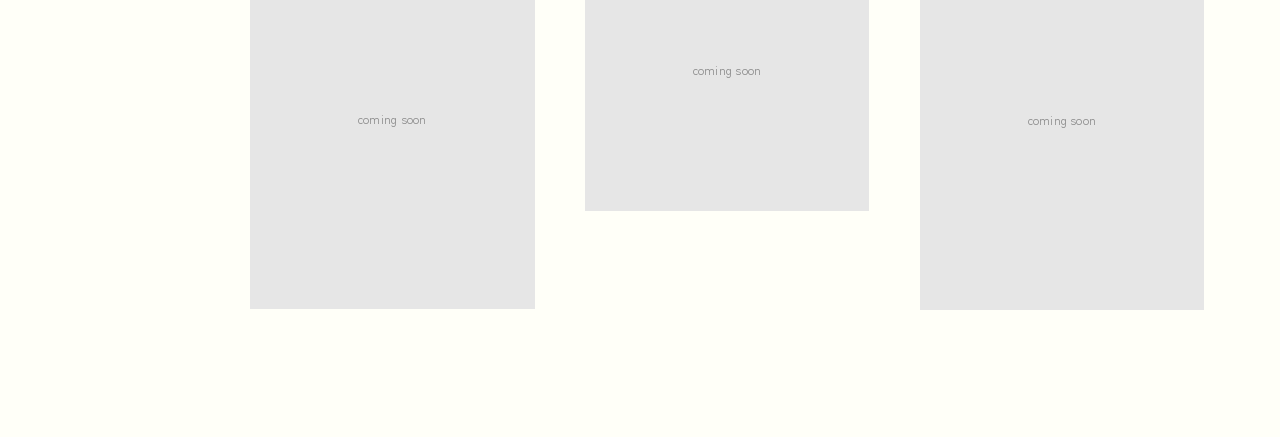
==== commit 7c659297: "Add gallery pages for new images" ====
--- a/index.html
+++ b/index.html
@@ -39,8 +39,9 @@
       <div class="masonry">
         <!-- GALLERY_START -->
         <a class="asset" href="work/vessels.html"><img src="images/gallery/vessels.png" alt="Vessels" /></a>
+        <a class="asset" href="work/faceted-vessel.html"><img src="images/gallery/faceted-vessel.jpg" alt="Faceted Vessel" /></a>
         <a class="asset" href="work/teapot.html"><img src="images/gallery/teapot.png" alt="Teapot" /></a>
-        <a class="asset" href="work/faceted-vessel.html"><img src="images/gallery/faceted-vessel.jpg" alt="Faceted vessel" /></a>
+        <div class="asset"><span class="black" style="aspect-ratio: 700 / 933"></span></div>
         <div class="asset"><span class="black" style="aspect-ratio: 700 / 933"></span></div>
         <div class="asset"><span class="black" style="aspect-ratio: 700 / 701"></span></div>
         <div class="asset"><span class="black" style="aspect-ratio: 700 / 525"></span></div>
@@ -51,7 +52,6 @@
         <div class="asset"><span class="black" style="aspect-ratio: 700 / 933"></span></div>
         <div class="asset"><span class="black" style="aspect-ratio: 700 / 693"></span></div>
         <div class="asset"><span class="black" style="aspect-ratio: 700 / 937"></span></div>
-        <div class="asset"><span class="black" style="aspect-ratio: 700 / 933"></span></div>
         <!-- GALLERY_END -->
       </div>
     </main>
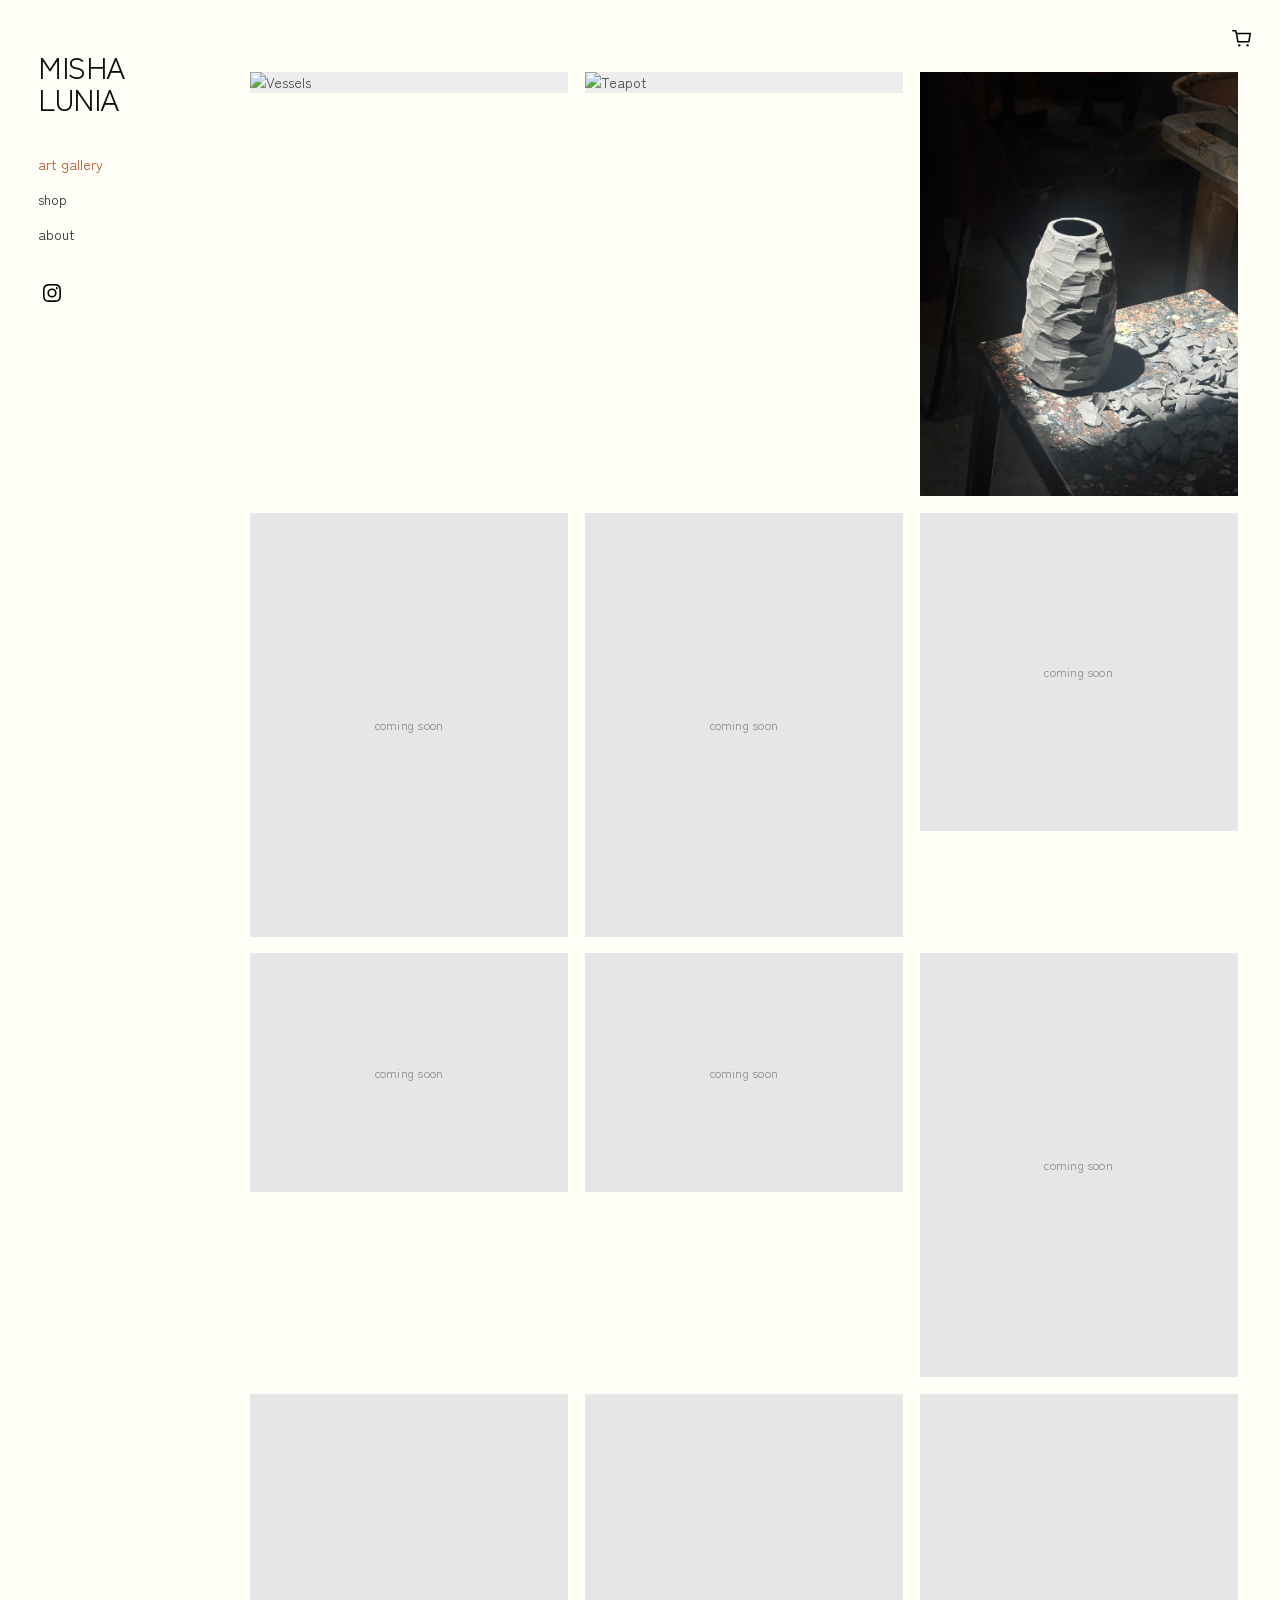
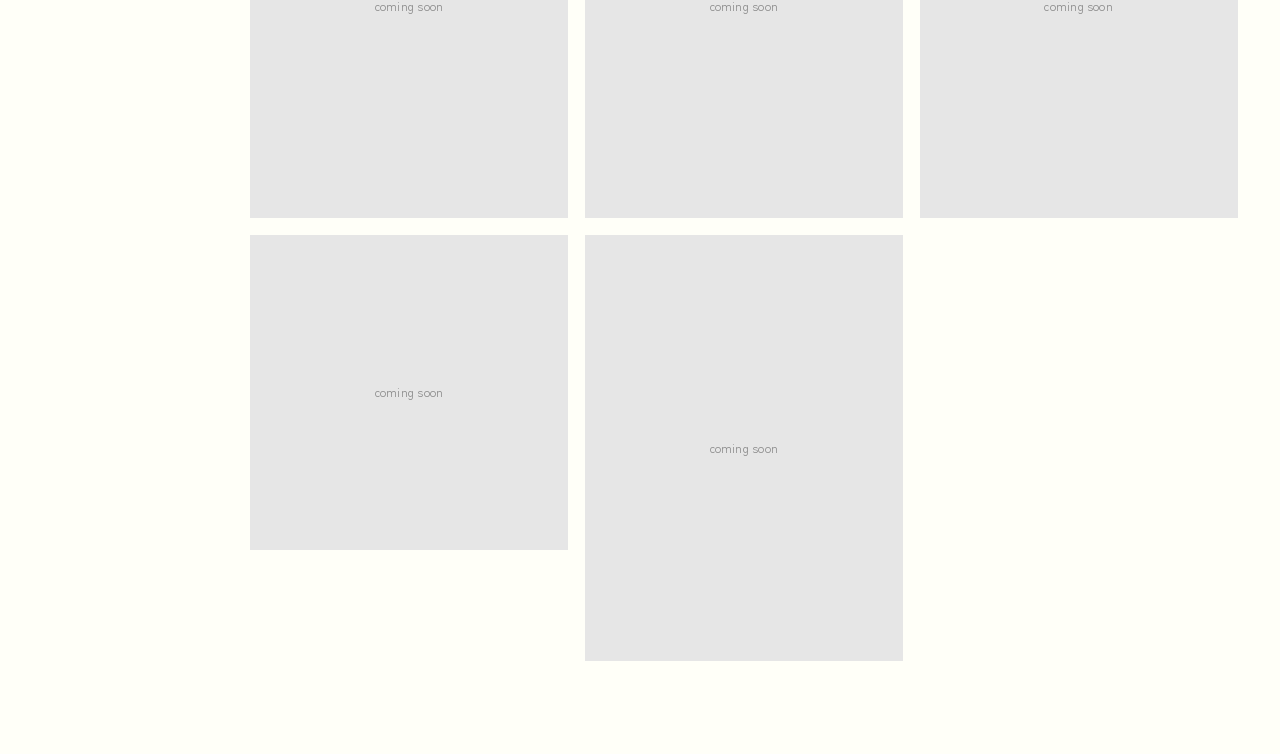
==== commit 20ef6a7a: "Put the faceted vessel third in the gallery and restore tile spacing. Co-authored-by: Cursor <cursor" ====
--- a/index.html
+++ b/index.html
@@ -39,8 +39,8 @@
       <div class="masonry">
         <!-- GALLERY_START -->
         <a class="asset" href="work/vessels.html"><img src="images/gallery/vessels.png" alt="Vessels" /></a>
+        <a class="asset" href="work/teapot.html"><img src="images/gallery/teapot.png" alt="Teapot" /></a>
         <a class="asset" href="work/faceted-vessel.html"><img src="images/gallery/faceted-vessel.jpg" alt="Faceted Vessel" /></a>
-        <a class="asset" href="work/teapot.html"><img src="images/gallery/teapot.png" alt="Teapot" /></a>
         <div class="asset"><span class="black" style="aspect-ratio: 700 / 933"></span></div>
         <div class="asset"><span class="black" style="aspect-ratio: 700 / 933"></span></div>
         <div class="asset"><span class="black" style="aspect-ratio: 700 / 701"></span></div>
--- a/css/style.css
+++ b/css/style.css
@@ -191,11 +191,13 @@
 
 .masonry {
   position: relative;
+  display: grid;
+  grid-template-columns: repeat(3, 1fr);
 }
 
 .asset {
-  width: 33.333%;
-  float: left;
+  width: auto;
+  min-width: 0;
   padding: 0 5% 5% 0;
   display: block;
   cursor: default;
@@ -208,9 +210,7 @@
 }
 
 .masonry::after {
-  content: "";
-  display: table;
-  clear: both;
+  content: none;
 }
 
 .asset img {
@@ -825,10 +825,6 @@
 }
 
 @media (max-width: 1100px) {
-  .asset {
-    width: 50%;
-  }
-
   .product-grid {
     grid-template-columns: repeat(auto-fill, minmax(200px, 260px));
   }
@@ -902,10 +898,13 @@
     padding: 12px 12px 48px;
   }
 
+  .masonry {
+    display: block;
+  }
+
   .asset {
     width: 100%;
     padding: 0 0 16px;
-    float: none;
   }
 
   .about-hero,
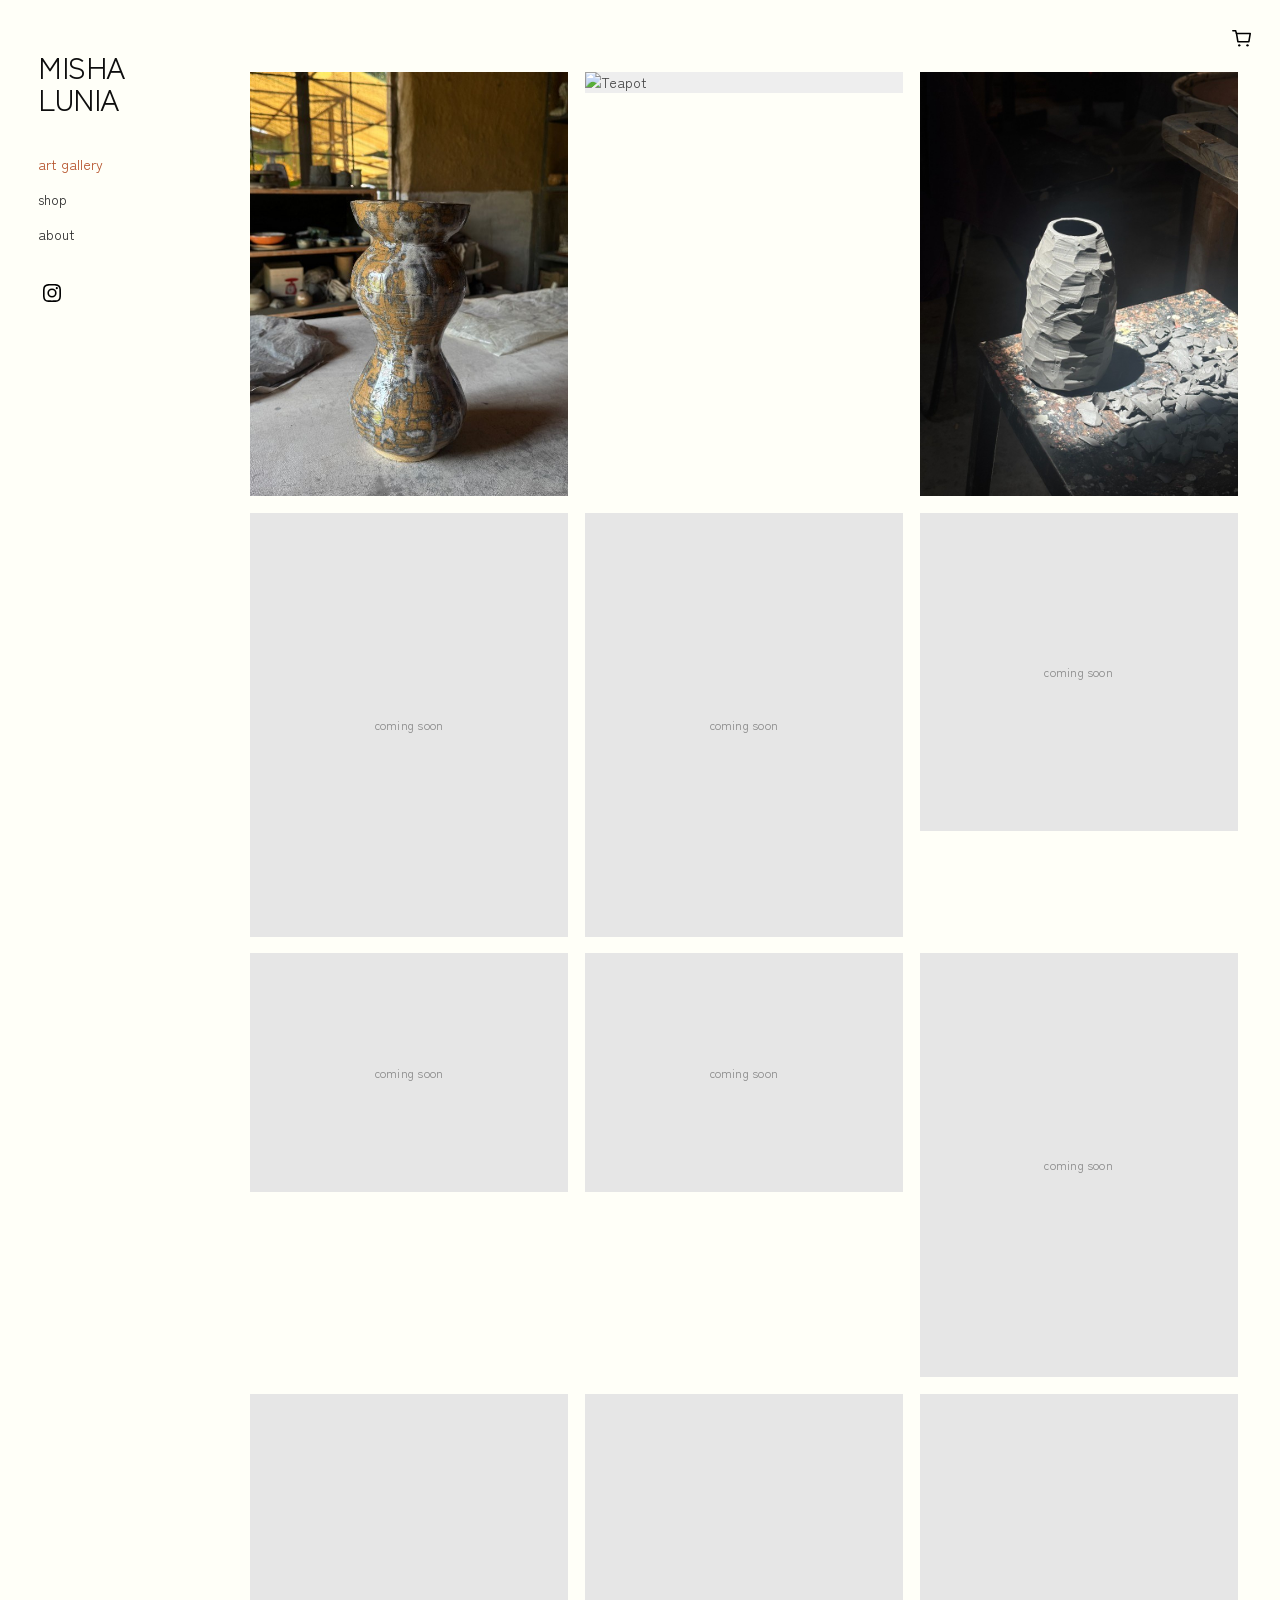
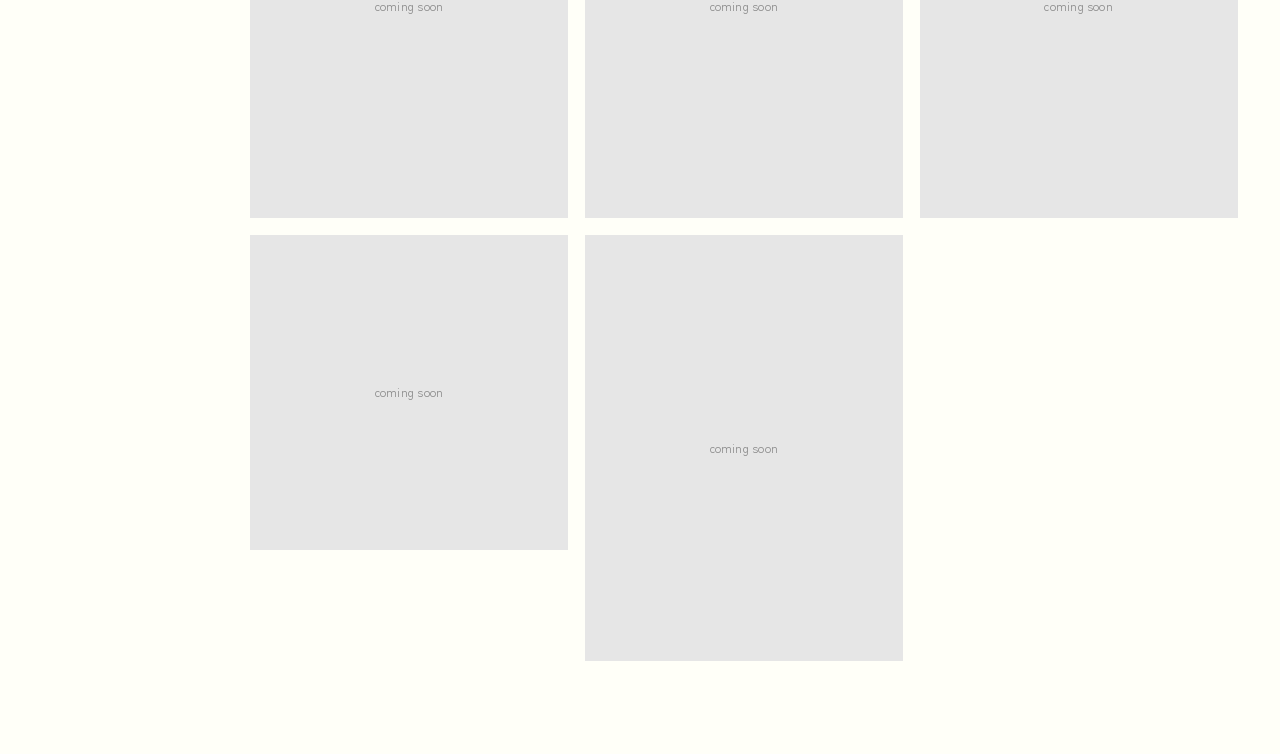
==== commit de42b5ee: "Replace the first gallery vessel photo with the new studio shot. Co-authored-by: Cursor <cursoragent" ====
--- a/index.html
+++ b/index.html
@@ -38,7 +38,7 @@
            .asset a clickable image again so the lightbox opens. -->
       <div class="masonry">
         <!-- GALLERY_START -->
-        <a class="asset" href="work/vessels.html"><img src="images/gallery/vessels.png" alt="Vessels" /></a>
+        <a class="asset" href="work/vessels.html"><img src="images/gallery/vessels.jpg" alt="Vessels" /></a>
         <a class="asset" href="work/teapot.html"><img src="images/gallery/teapot.png" alt="Teapot" /></a>
         <a class="asset" href="work/faceted-vessel.html"><img src="images/gallery/faceted-vessel.jpg" alt="Faceted Vessel" /></a>
         <div class="asset"><span class="black" style="aspect-ratio: 700 / 933"></span></div>
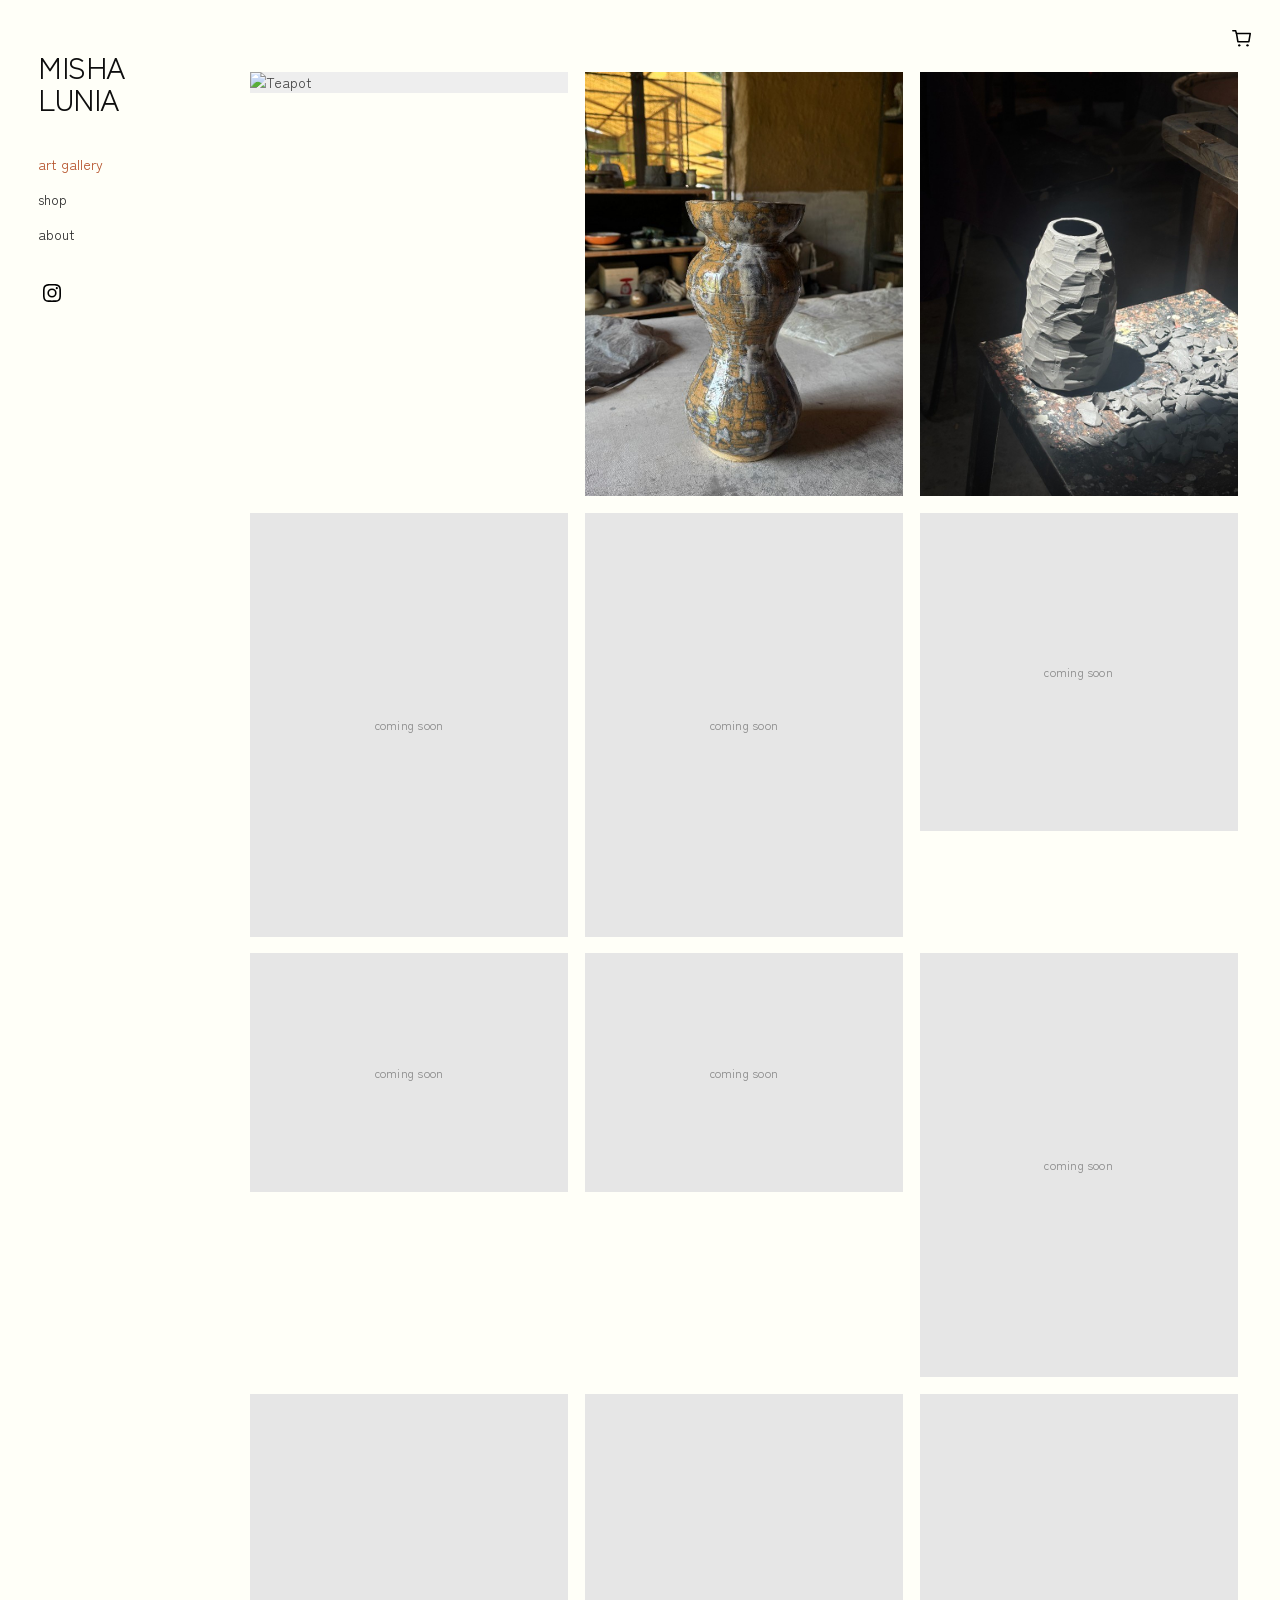
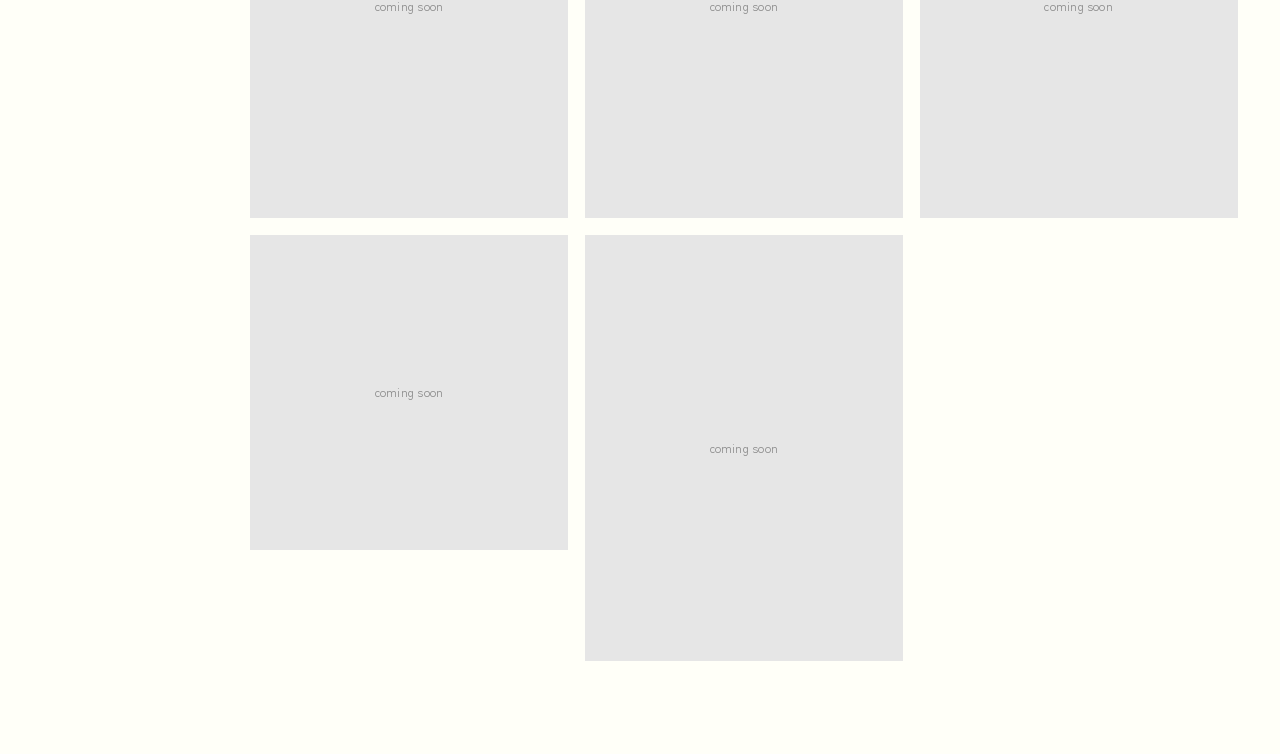
==== commit 4c374730: "Add gallery pages for new images" ====
--- a/index.html
+++ b/index.html
@@ -38,8 +38,8 @@
            .asset a clickable image again so the lightbox opens. -->
       <div class="masonry">
         <!-- GALLERY_START -->
+        <a class="asset" href="work/teapot.html"><img src="images/gallery/teapot.png" alt="Teapot" /></a>
         <a class="asset" href="work/vessels.html"><img src="images/gallery/vessels.jpg" alt="Vessels" /></a>
-        <a class="asset" href="work/teapot.html"><img src="images/gallery/teapot.png" alt="Teapot" /></a>
         <a class="asset" href="work/faceted-vessel.html"><img src="images/gallery/faceted-vessel.jpg" alt="Faceted Vessel" /></a>
         <div class="asset"><span class="black" style="aspect-ratio: 700 / 933"></span></div>
         <div class="asset"><span class="black" style="aspect-ratio: 700 / 933"></span></div>
